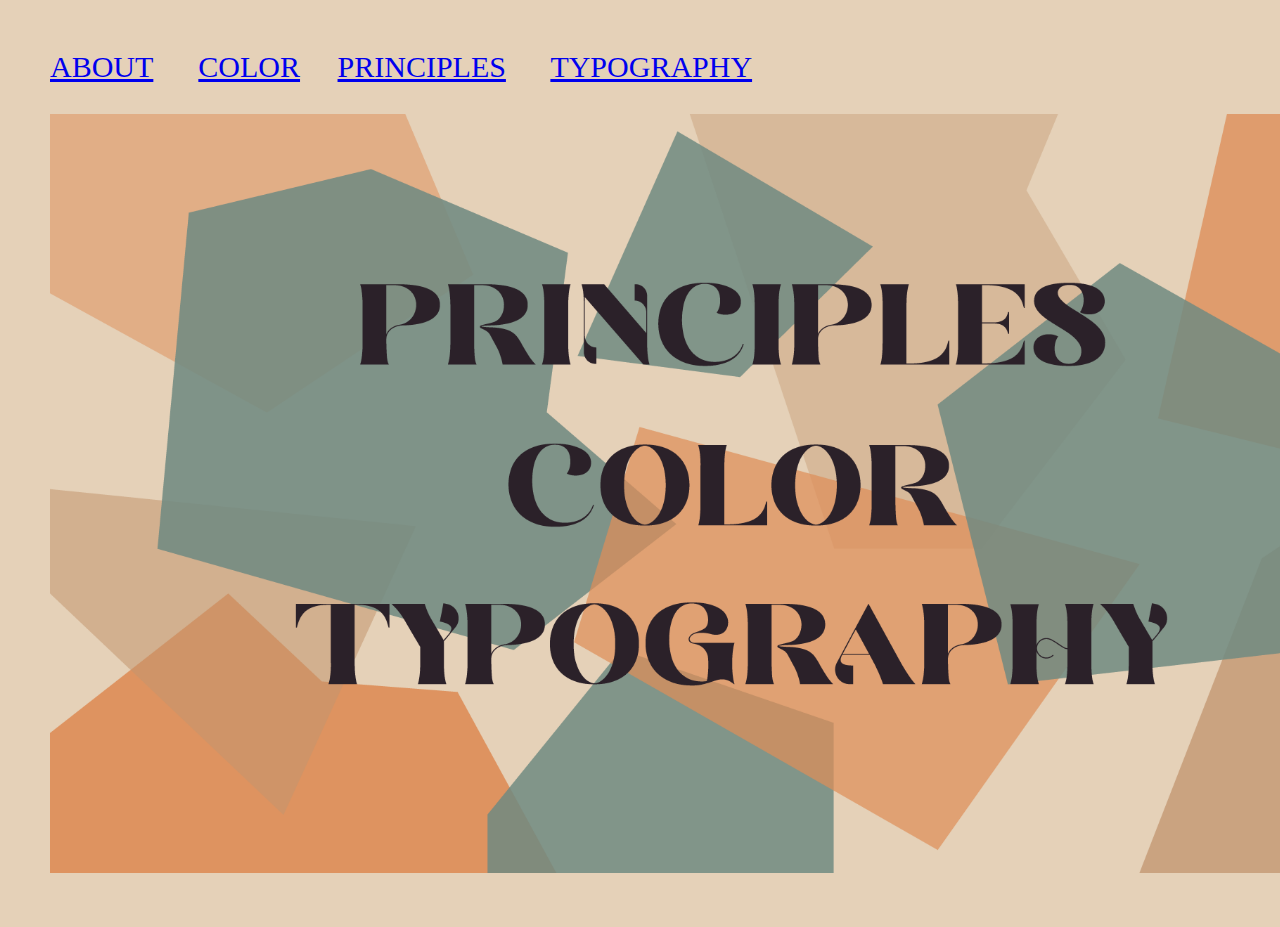
==== index.html @ 31cc6997 "Add files via upload" ====
<!doctype html>
<html>
<head>
<meta charset="UTF-8">
<title>coding</title>

<link href="stylesheet.css" rel="stylesheet" type="text/css">
<style type="text/css">
body {
    background-color: #E5D1B8;
    margin-left: 50px;
    margin-top: 50px;
    margin-right: 50px;
    margin-bottom: 50px;
}
</style>
</head>
	
<body>
	<div class="container nav">
		<p style="font-family: 'Playfair Display Regular Black'; font-size: 30px;"><a href="index.html">ABOUT</a>&nbsp; &nbsp; &nbsp; <a href="color.html">COLOR</a>&nbsp; &nbsp; &nbsp;<a><a href="principles.html">PRINCIPLES</a></a>&nbsp; &nbsp; &nbsp; <a><a href="typography.html">TYPOGRAPHY</a></a></p>
</div>
	
</body>
<img src="about.png" alt="" width="1350" class="image"/>
	
	<body>
	
		
		
</body>
</html>
---- stylesheet.css ----
@charset "UTF-8";
.nav {
    /* [disabled]background-color: #708A81; */
    color: #708A81;
}
style>
a:link, a:visited {
  background-color: #708A81;
  color: #2B2128;
  padding: 15px 25px;
  text-align: center;
  text-decoration: none;
  display: inline-block;
}

a:hover, a:active {
  background-color: #DD8E58;
}.head2 {
    color: #708A81;
    font-family: Baskerville, "Palatino Linotype", Palatino, "Century Schoolbook L", "Times New Roman", serif;
    font-size: 65px;
    margin-left: 80px;
    margin-right: 80px;
}
.head3 {
    color: #708A81;
    font-family: Baskerville, "Palatino Linotype", Palatino, "Century Schoolbook L", "Times New Roman", serif;
    font-size: 65px;
    margin-left: 80px;
    margin-right: 80px;
}
.typ.h2 {
    color: #317DFF;
}
.typh2 {
    color: #2B2128;
    font-family: Baskerville, "Palatino Linotype", Palatino, "Century Schoolbook L", "Times New Roman", serif;
    font-weight: lighter;
    margin-left: 80px;
    margin-right: 80px;
    font-size: 20px;
}
.typ1 {
    margin-left: 80px;
    margin-right: 80px;
    color: #2B2128;
    font-family: Baskerville, "Palatino Linotype", Palatino, "Century Schoolbook L", "Times New Roman", serif;
    font-size: 25px;
    font-weight: 200;
}
.typ3 {
    color: #708A81;
    font-family: Baskerville, "Palatino Linotype", Palatino, "Century Schoolbook L", "Times New Roman", serif;
    font-size: 40px;
    font-weight: 600;
    margin-left: 80px;
}
.typ4 {
    margin-left: 80px;
    margin-right: 80px;
    color: #2B2128;
    font-family: Baskerville, "Palatino Linotype", Palatino, "Century Schoolbook L", "Times New Roman", serif;
    font-size: 25px;
    font-weight: 200;
}
.typh3 {
    color: #708A81;
    font-family: Baskerville, "Palatino Linotype", Palatino, "Century Schoolbook L", "Times New Roman", serif;
    font-weight: 600;
    font-size: 40px;
    margin-left: 80px;
    margin-right: 80px;
}
.typp1 {
    color: #2B2128;
    font-family: Baskerville, "Palatino Linotype", Palatino, "Century Schoolbook L", "Times New Roman", serif;
    font-weight: 200;
    font-size: 25px;
    margin-left: 80px;
    margin-right: 80px;
}
.typhh3 {
    margin-left: 80px;
    margin-right: 80px;
    text-align: center;
    font-size: 30px;
    font-weight: bold;
    color: #E5D1B8;
    font-family: "Trophy Regular";
    background-color: #2B2128;
    padding-top: 30px;
    padding-bottom: 30px;
    padding-left: 20px;
    padding-right: 20px;
}
.typp2 {
    color: #2B2128;
    font-family: Baskerville, "Palatino Linotype", Palatino, "Century Schoolbook L", "Times New Roman", serif;
    font-weight: 200;
    font-size: 25px;
    margin-left: 80px;
    margin-right: 80px;
}
.typph2 {
    color: #708A81;
    font-family: Baskerville, "Palatino Linotype", Palatino, "Century Schoolbook L", "Times New Roman", serif;
    font-weight: 600;
    font-size: 40px;
    margin-left: 80px;
    margin-right: 80px;
}
maintext {
    color: #2B2128;
    font-family: Baskerville, "Palatino Linotype", Palatino, "Century Schoolbook L", "Times New Roman", serif;
    font-weight: 200;
    font-size: 25px;
    margin-left: 80px;
    margin-right: 80px;
}
.image.author {
    text-align: center;
    float: left;
    margin-left: 80px;
    margin-right: 80px;
}
.authortext {
    float: right;
}
.typh33 {
    margin-left: 120px;
    margin-right: 120px;
    text-align: center;
    color: #708A81;
    font-family: "Trophy Regular";
    font-size: 25px;
    font-weight: lighter;
}
.bottom {
}
.button1 {
    margin-left: 120px;
    font-family: "Trophy Regular";
    color: #E5D1B8;
    background-color: #DD8E58;
    background-image: url(url);
    font-size: 25px;
    padding-top: 20px;
    padding-bottom: 20px;
    padding-left: 20px;
    padding-right: 20px;
    border-radius: 20px;
    -webkit-box-shadow: inset 30px 30px 10px #DD8E58;
    box-shadow: inset 30px 30px 10px #DD8E58;
}
.button2 {
    font-family: "Trophy Regular";
    font-size: 25px;
    background-color: #DD8E58;
    color: #E5D1B8;
    border-radius: 20px;
    padding-top: 5px;
    padding-bottom: 5px;
    padding-left: 5px;
    padding-right: 5px;
    text-align: center;
}
.toneimage {
    margin-left: 85px;
    margin-right: 80px;
    float: inherit
}
.list {
    margin-left: 250px;
    margin-right: 600px;
    background-color: #C1946D;
    background-size: auto auto;
    border-radius: 10px;
    padding-left: 30px;
    padding-right: 30px;
    padding-top: 10px;
    padding-bottom: 10px;
    font-family: "Trophy Regular";
    font-style: oblique;
    font-weight: 600;
    color: #E5D1B8;
    font-size: 25px;
    text-align: left;
}
.tpph2 {
}
.li {
}
.negativeimage {
    margin-left: 80px;
    margin-right: 80px;
    padding-top: 30px;
    padding-bottom: 30px;
}
.button11 {
    margin-left: 100px;
    -webkit-box-shadow: inset 0px 0px;
    box-shadow: inset 0px 0px;
}
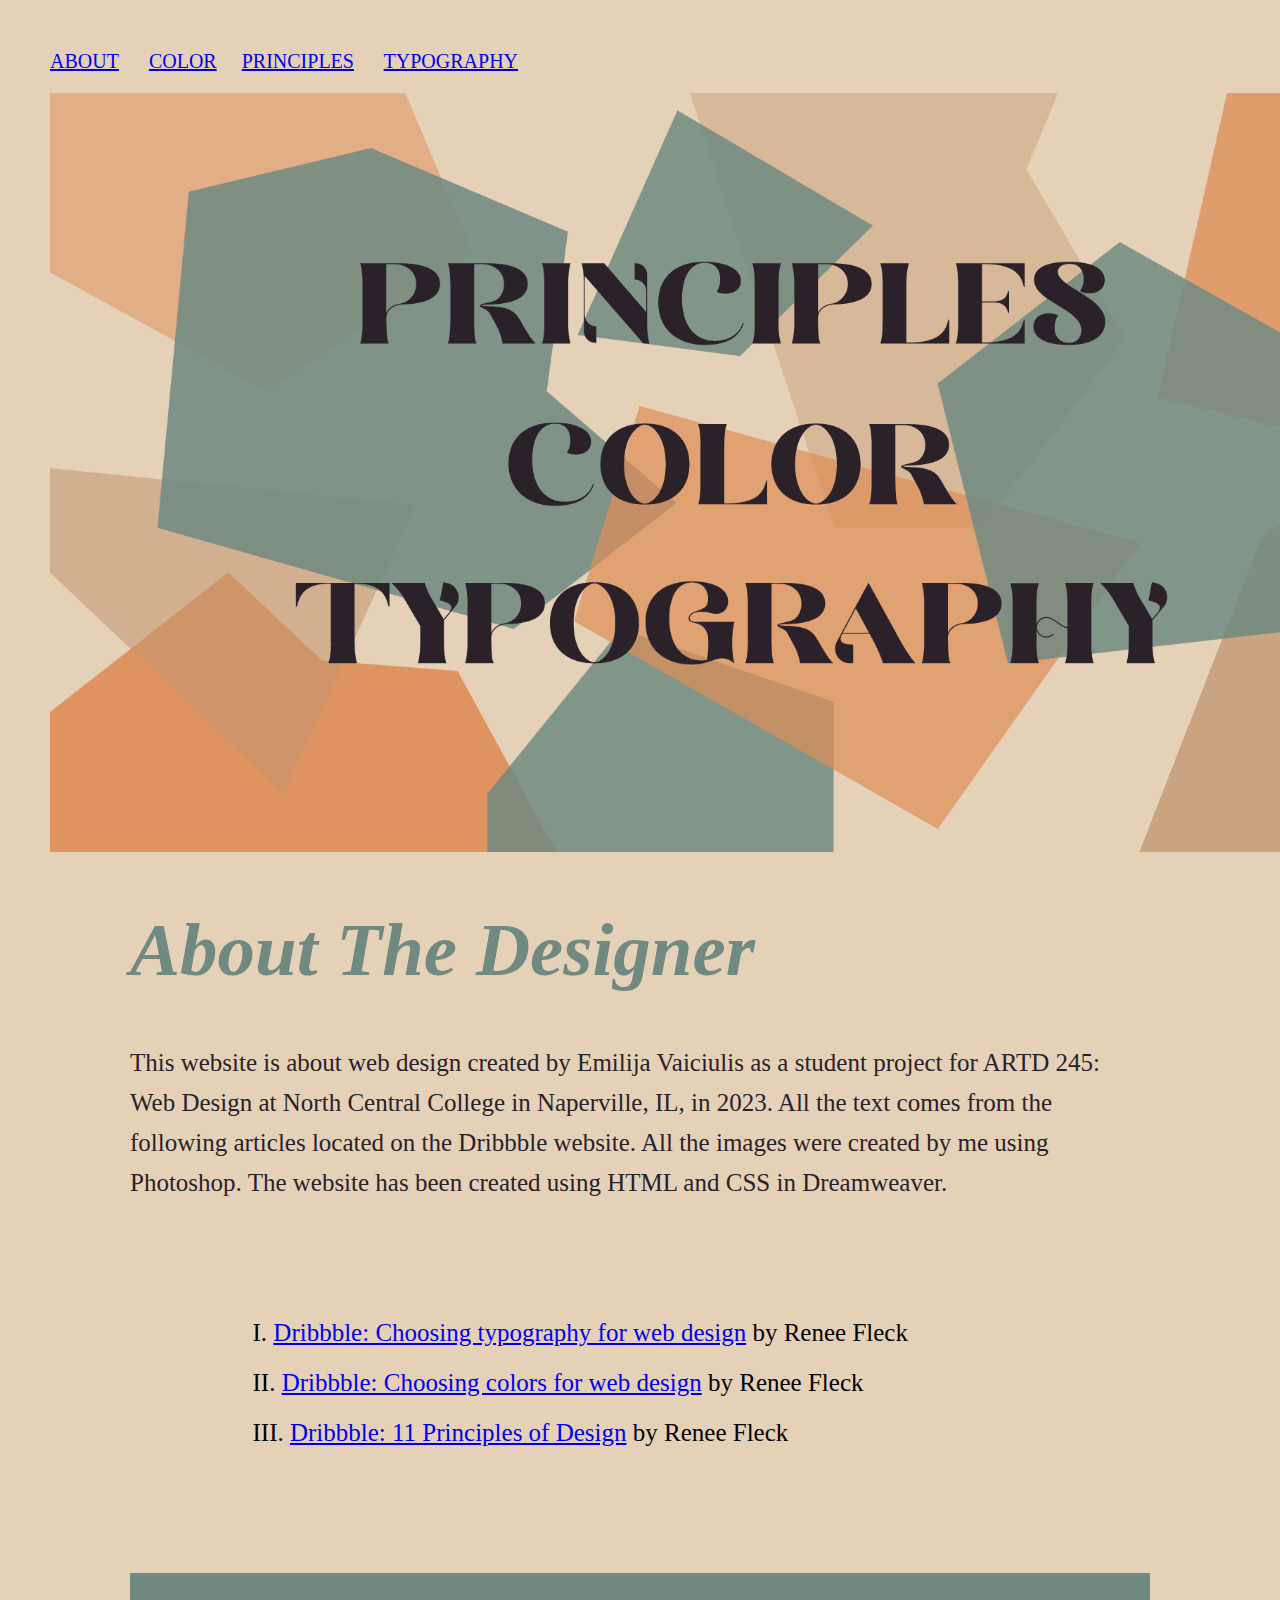
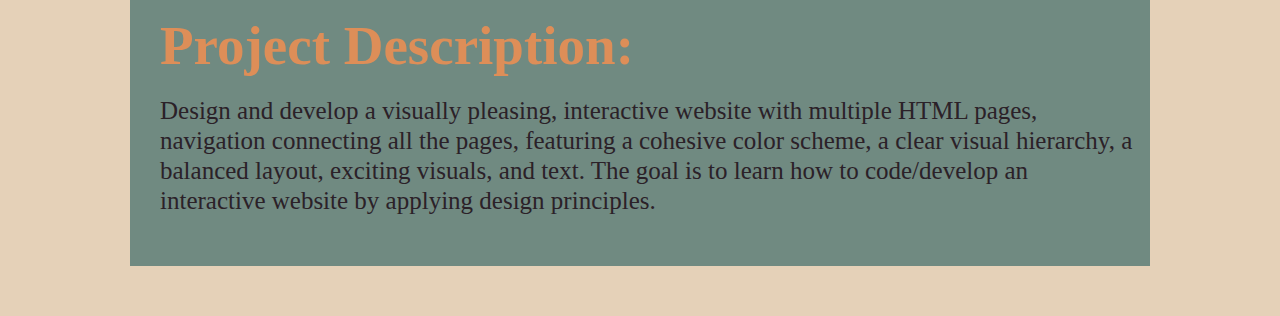
==== commit 3864677c: "Add files via upload" ====
--- a/index.html
+++ b/index.html
@@ -18,15 +18,43 @@
 	
 <body>
 	<div class="container nav">
-		<p style="font-family: 'Playfair Display Regular Black'; font-size: 30px;"><a href="index.html">ABOUT</a>&nbsp; &nbsp; &nbsp; <a href="color.html">COLOR</a>&nbsp; &nbsp; &nbsp;<a><a href="principles.html">PRINCIPLES</a></a>&nbsp; &nbsp; &nbsp; <a><a href="typography.html">TYPOGRAPHY</a></a></p>
+	  <p style="font-family: 'Playfair Display Regular Black'; font-size: 20px;"><a href="index.html">ABOUT</a>&nbsp; &nbsp; &nbsp; <a href="color.html">COLOR</a>&nbsp; &nbsp; &nbsp;<a><a href="principles.html">PRINCIPLES</a></a>&nbsp; &nbsp; &nbsp; <a><a href="typography.html">TYPOGRAPHY</a></a></p>
 </div>
 	
 </body>
 <img src="about.png" alt="" width="1350" class="image"/>
+	<br>
+	<body>
+	<h1 class="About"><em><strong>About The Designer</strong></em></h1>
+		
+		<h3 class="text">This website is about web design created by Emilija Vaiciulis as a student project for ARTD 245: Web Design at North Central College in Naperville, IL, in 2023. All the text comes from the following articles located on the Dribbble website. All the images were created by me using Photoshop. The website has been created using HTML and CSS in Dreamweaver.
+					<br>
+			<br>
+			<br>
+		
+		</h3>
+		
 	
-	<body>
-	
+  <p><ol class="list">&nbsp; &nbsp; &nbsp; &nbsp; &nbsp; &nbsp; &nbsp; &nbsp; &nbsp; &nbsp; &nbsp; &nbsp; &nbsp; I. <a href="https://dribbble.com/stories/2020/08/17/choosing-typography-for-web-design">Dribbble: Choosing typography for web design</a> by Renee Fleck <br>
+		 &nbsp; &nbsp; &nbsp; &nbsp; &nbsp; &nbsp; &nbsp; &nbsp; &nbsp; &nbsp; &nbsp; &nbsp; &nbsp; II. <a href="https://dribbble.com/stories/2018/12/19/choosing-colors-for-web-design-a-practical-ui-color-application-guide">Dribbble: Choosing colors for web design</a> by Renee Fleck <br>
+		&nbsp; &nbsp; &nbsp; &nbsp; &nbsp; &nbsp; &nbsp; &nbsp; &nbsp; &nbsp; &nbsp; &nbsp; &nbsp; III. <a href="https://dribbble.com/resources/principles-of-design">Dribbble: 11 Principles of Design</a> by Renee Fleck</ol>
+		</p>
+	<br>
+	<br>
+	<br>
+	<br>
+	<br>
+
 		
+	<div class="w3-container w3-red">
+  <p>
+	  <h1><em>Project Description:
+
+</em></h1>
+		Design and develop a visually pleasing, interactive website with multiple HTML pages, navigation connecting all the pages, featuring a cohesive color scheme, a clear visual hierarchy, a balanced layout, exciting visuals, and text. The goal is to learn how to code/develop an interactive website by applying design principles.
+			
+		</p>
+</div>
 		
 </body>
 </html>
--- a/stylesheet.css
+++ b/stylesheet.css
@@ -1,7 +1,9 @@
 @charset "UTF-8";
+
+.image {
+}
 .nav {
     /* [disabled]background-color: #708A81; */
-    color: #708A81;
 }
 style>
 a:link, a:visited {
@@ -15,83 +17,66 @@
 
 a:hover, a:active {
   background-color: #DD8E58;
-}.head2 {
+}
+.About {
+    font-size: 75px;
+    font-family: 'Trophy Regular';
     color: #708A81;
-    font-family: Baskerville, "Palatino Linotype", Palatino, "Century Schoolbook L", "Times New Roman", serif;
-    font-size: 65px;
     margin-left: 80px;
     margin-right: 80px;
 }
-.head3 {
-    color: #708A81;
-    font-family: Baskerville, "Palatino Linotype", Palatino, "Century Schoolbook L", "Times New Roman", serif;
-    font-size: 65px;
+.text {
+    font-size: 25px;
+    font-family: Baskerville, "Palatino Linotype", Palatino, "Century Schoolbook L", "Times New Roman", "serif";
+    color: #2B2128;
+    text-align: left;
+    font-weight: normal;
+    min-width: 0px;
     margin-left: 80px;
     margin-right: 80px;
+    line-height: 40px;
 }
-.typ.h2 {
-    color: #317DFF;
+.container class {
+	
+}.w3-container.w3-red {
+    background-color: #708A81;
+    padding-top: 25px;
+    padding-bottom: 25px;
+    font-family: Baskerville, "Palatino Linotype", Palatino, "Century Schoolbook L", "Times New Roman", serif;
+    font-size: 25px;
+    text-align: left;
+    line-height: 30px;
+    color: #2B2128;
+    margin-left: 80px;
+    margin-right: 80px;
+    border-color: #708A81;
+    border-width: 50px;
+    padding-left: 30px;
+    padding-right: 15px;
 }
-.typh2 {
-    color: #2B2128;
+.w3-container.w3-red h1 em {
+    color: #DD8E58;
+    font-size: 55px;
+    font-style: normal;
+}
+.list {
+    font-family: Baskerville, "Palatino Linotype", Palatino, "Century Schoolbook L", "Times New Roman", serif;
+    font-size: 25px;
+    line-height: 50px;
+}
+.head1 {
+    margin-left: 80px;
+    margin-right: 80px;
+    color: #708A81;
+    font-size: 65px;
+    font-family: Baskerville, "Palatino Linotype", Palatino, "Century Schoolbook L", "Times New Roman", serif;
+}
+.colorwho {
     font-family: Baskerville, "Palatino Linotype", Palatino, "Century Schoolbook L", "Times New Roman", serif;
     font-weight: lighter;
+    font-size: 20px;
     margin-left: 80px;
     margin-right: 80px;
-    font-size: 20px;
-}
-.typ1 {
-    margin-left: 80px;
-    margin-right: 80px;
-    color: #2B2128;
-    font-family: Baskerville, "Palatino Linotype", Palatino, "Century Schoolbook L", "Times New Roman", serif;
-    font-size: 25px;
-    font-weight: 200;
-}
-.typ3 {
-    color: #708A81;
-    font-family: Baskerville, "Palatino Linotype", Palatino, "Century Schoolbook L", "Times New Roman", serif;
-    font-size: 40px;
-    font-weight: 600;
-    margin-left: 80px;
-}
-.typ4 {
-    margin-left: 80px;
-    margin-right: 80px;
-    color: #2B2128;
-    font-family: Baskerville, "Palatino Linotype", Palatino, "Century Schoolbook L", "Times New Roman", serif;
-    font-size: 25px;
-    font-weight: 200;
-}
-.typh3 {
-    color: #708A81;
-    font-family: Baskerville, "Palatino Linotype", Palatino, "Century Schoolbook L", "Times New Roman", serif;
-    font-weight: 600;
-    font-size: 40px;
-    margin-left: 80px;
-    margin-right: 80px;
-}
-.typp1 {
-    color: #2B2128;
-    font-family: Baskerville, "Palatino Linotype", Palatino, "Century Schoolbook L", "Times New Roman", serif;
-    font-weight: 200;
-    font-size: 25px;
-    margin-left: 80px;
-    margin-right: 80px;
-}
-.typhh3 {
-    margin-left: 80px;
-    margin-right: 80px;
-    text-align: center;
-    font-size: 30px;
-    font-weight: bold;
-    color: #E5D1B8;
-    font-family: "Trophy Regular";
-    background-color: #2B2128;
-    padding-top: 30px;
-    padding-bottom: 30px;
-    padding-left: 20px;
-    padding-right: 20px;
 }
 .typp2 {
     color: #2B2128;
@@ -109,95 +94,23 @@
     margin-left: 80px;
     margin-right: 80px;
 }
-maintext {
-    color: #2B2128;
-    font-family: Baskerville, "Palatino Linotype", Palatino, "Century Schoolbook L", "Times New Roman", serif;
-    font-weight: 200;
-    font-size: 25px;
-    margin-left: 80px;
+.ratio {
+    margin-left: 130px;
     margin-right: 80px;
+	
 }
-.image.author {
-    text-align: center;
-    float: left;
-    margin-left: 80px;
-    margin-right: 80px;
-}
-.authortext {
-    float: right;
-}
-.typh33 {
+
+.bottom {
+    color: #708A81;
+    font-family: "Trophy Regular";
+    font-size: 20px;
     margin-left: 120px;
     margin-right: 120px;
     text-align: center;
-    color: #708A81;
-    font-family: "Trophy Regular";
-    font-size: 25px;
-    font-weight: lighter;
-}
-.bottom {
-}
-.button1 {
-    margin-left: 120px;
-    font-family: "Trophy Regular";
-    color: #E5D1B8;
-    background-color: #DD8E58;
-    background-image: url(url);
-    font-size: 25px;
-    padding-top: 20px;
-    padding-bottom: 20px;
-    padding-left: 20px;
-    padding-right: 20px;
-    border-radius: 20px;
-    -webkit-box-shadow: inset 30px 30px 10px #DD8E58;
-    box-shadow: inset 30px 30px 10px #DD8E58;
-}
-.button2 {
-    font-family: "Trophy Regular";
-    font-size: 25px;
-    background-color: #DD8E58;
-    color: #E5D1B8;
-    border-radius: 20px;
-    padding-top: 5px;
-    padding-bottom: 5px;
-    padding-left: 5px;
-    padding-right: 5px;
-    text-align: center;
-}
-.toneimage {
-    margin-left: 85px;
-    margin-right: 80px;
-    float: inherit
-}
-.list {
-    margin-left: 250px;
-    margin-right: 600px;
-    background-color: #C1946D;
-    background-size: auto auto;
-    border-radius: 10px;
-    padding-left: 30px;
-    padding-right: 30px;
-    padding-top: 10px;
-    padding-bottom: 10px;
-    font-family: "Trophy Regular";
-    font-style: oblique;
-    font-weight: 600;
-    color: #E5D1B8;
-    font-size: 25px;
-    text-align: left;
-}
-.tpph2 {
-}
-.li {
-}
-.negativeimage {
-    margin-left: 80px;
-    margin-right: 80px;
-    padding-top: 30px;
-    padding-bottom: 30px;
 }
 .button11 {
     margin-left: 100px;
-    -webkit-box-shadow: inset 0px 0px;
-    box-shadow: inset 0px 0px;
 }
+.ratioimage {
+    margin-left: 250px;
+}
